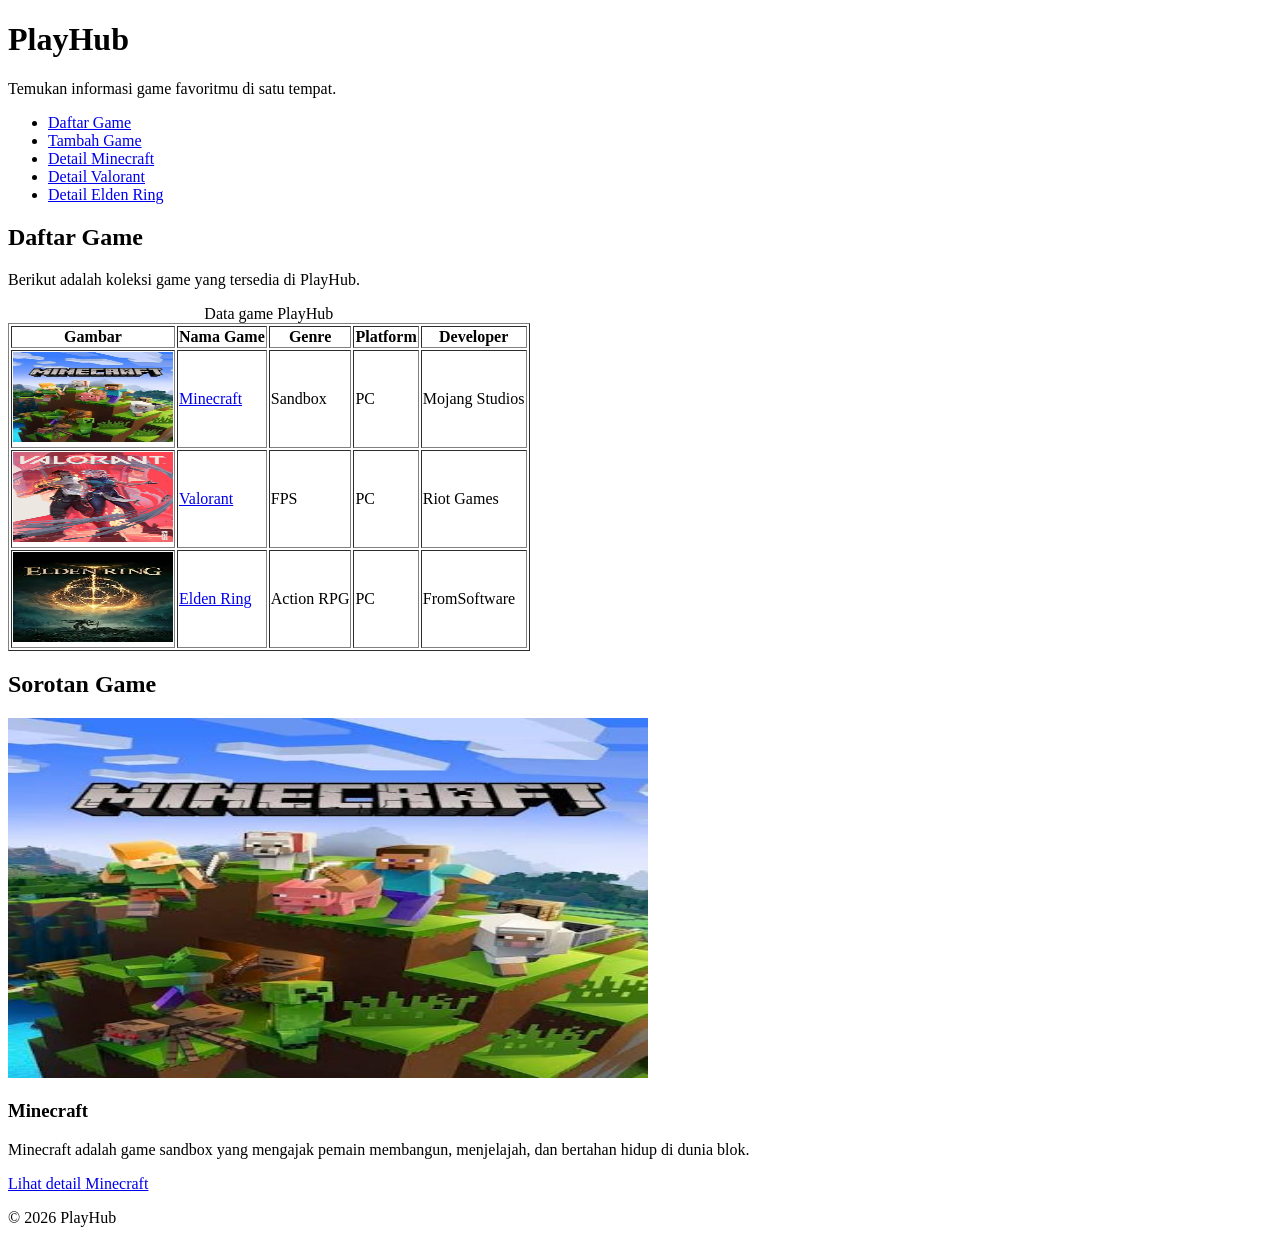
==== index.html @ 58a46918 "Membuat project PlayHub HTML" ====
<!doctype html>
<html lang="id">
<head>
  <meta charset="UTF-8">
  <meta name="viewport" content="width=device-width, initial-scale=1.0">
  <title>PlayHub - Daftar Game</title>
</head>
<body>
  <header>
    <h1>PlayHub</h1>
    <p>Temukan informasi game favoritmu di satu tempat.</p>
    <nav aria-label="Navigasi utama">
      <ul>
        <li><a href="index.html" aria-current="page">Daftar Game</a></li>
        <li><a href="add-game.html">Tambah Game</a></li>
        <li><a href="detail-game.html">Detail Minecraft</a></li>
        <li><a href="detail-valorant.html">Detail Valorant</a></li>
        <li><a href="detail-elden-ring.html">Detail Elden Ring</a></li>
      </ul>
    </nav>
  </header>

  <main>
    <section aria-labelledby="daftar-game">
      <h2 id="daftar-game">Daftar Game</h2>
      <p>Berikut adalah koleksi game yang tersedia di PlayHub.</p>

      <table border="1">
        <caption>Data game PlayHub</caption>
        <thead>
          <tr>
            <th scope="col">Gambar</th>
            <th scope="col">Nama Game</th>
            <th scope="col">Genre</th>
            <th scope="col">Platform</th>
            <th scope="col">Developer</th>
          </tr>
        </thead>
        <tbody>
          <tr>
            <td><img src="images/minecraft_images.jpg" alt="Sampul game Minecraft" width="160" height="90"></td>
            <td><a href="detail-game.html">Minecraft</a></td>
            <td>Sandbox</td>
            <td>PC</td>
            <td>Mojang Studios</td>
          </tr>
          <tr>
            <td><img src="images/valorant_images.jpg" alt="Sampul game Valorant" width="160" height="90"></td>
            <td><a href="detail-valorant.html">Valorant</a></td>
            <td>FPS</td>
            <td>PC</td>
            <td>Riot Games</td>
          </tr>
          <tr>
            <td><img src="images/eldenring_images.jpg" alt="Sampul game Elden Ring" width="160" height="90"></td>
            <td><a href="detail-elden-ring.html">Elden Ring</a></td>
            <td>Action RPG</td>
            <td>PC</td>
            <td>FromSoftware</td>
          </tr>
        </tbody>
      </table>
    </section>

    <article aria-labelledby="sorotan-minecraft">
      <h2 id="sorotan-minecraft">Sorotan Game</h2>
      <img src="images/minecraft_images.jpg" alt="Sampul game Minecraft" width="640" height="360">
      <h3>Minecraft</h3>
      <p>Minecraft adalah game sandbox yang mengajak pemain membangun, menjelajah, dan bertahan hidup di dunia blok.</p>
      <p><a href="detail-game.html">Lihat detail Minecraft</a></p>
    </article>
  </main>

  <footer>
    <p>&copy; 2026 PlayHub</p>
  </footer>
</body>
</html>
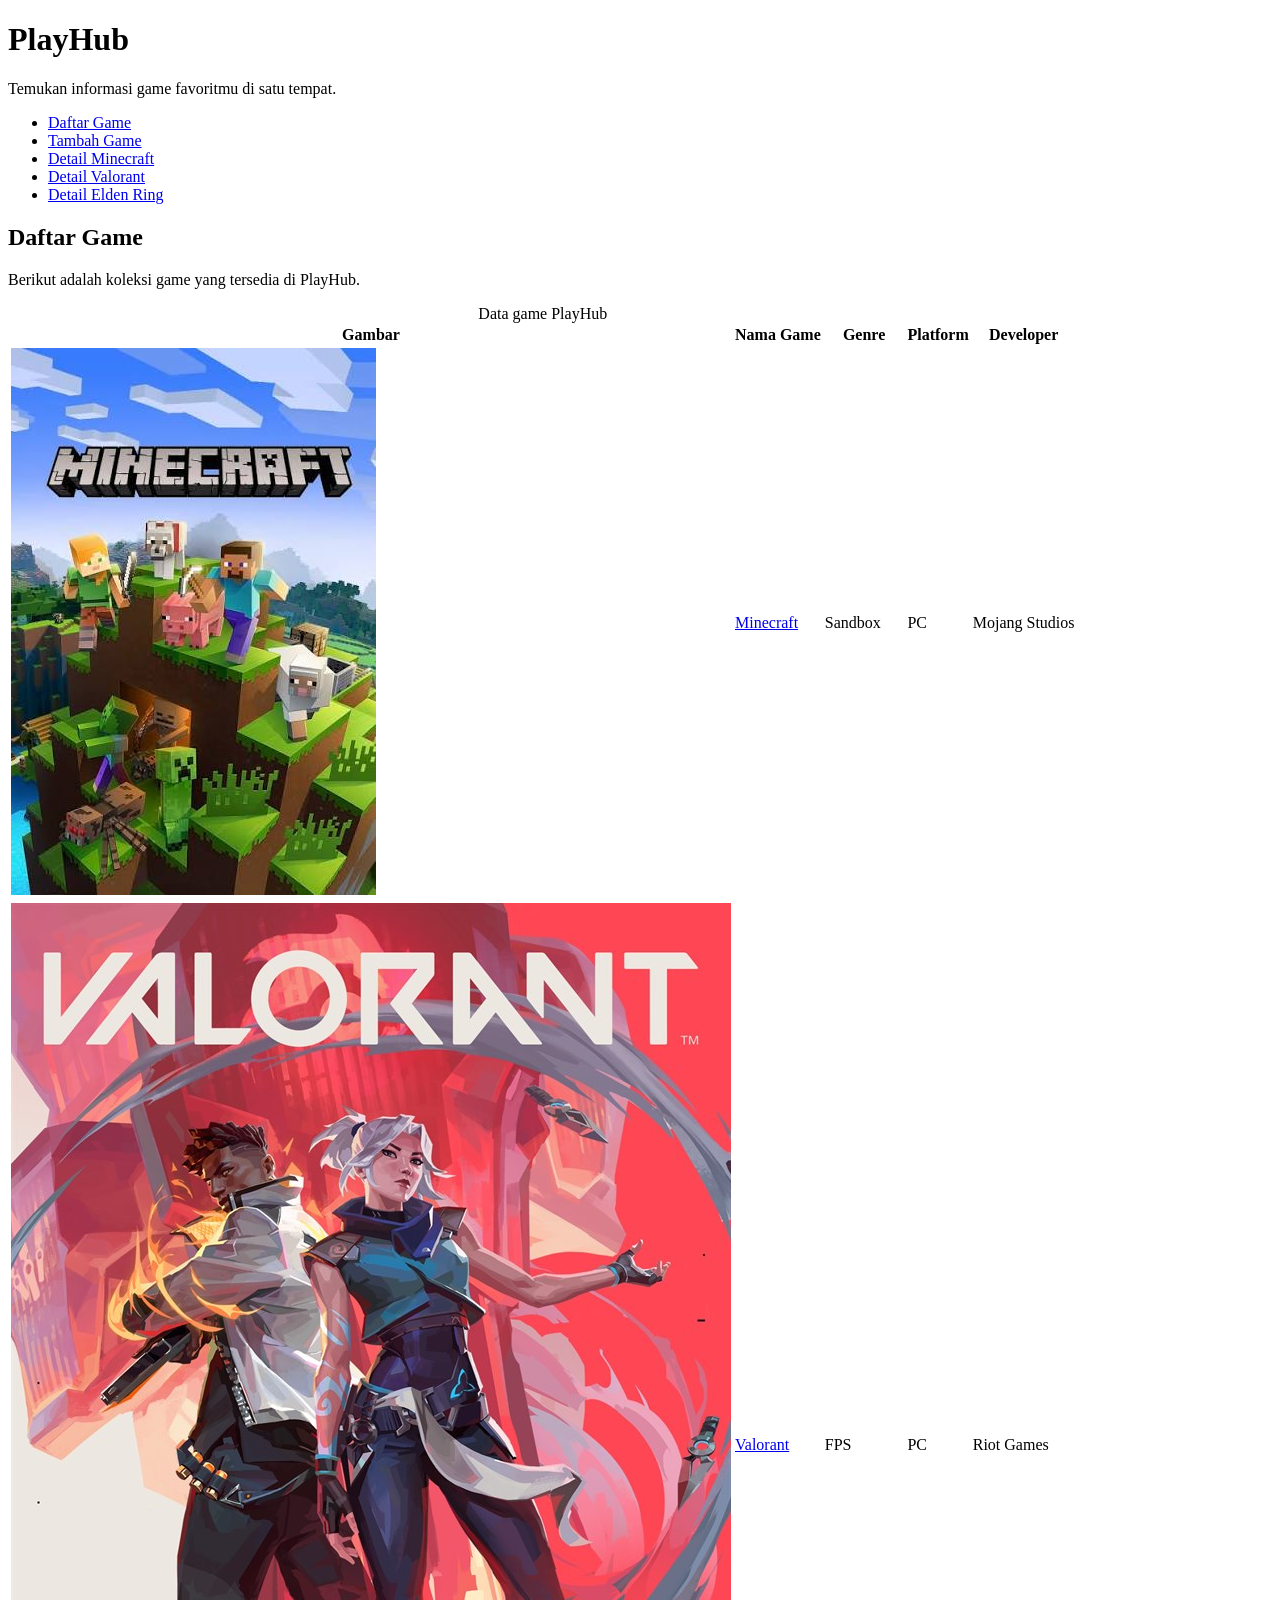
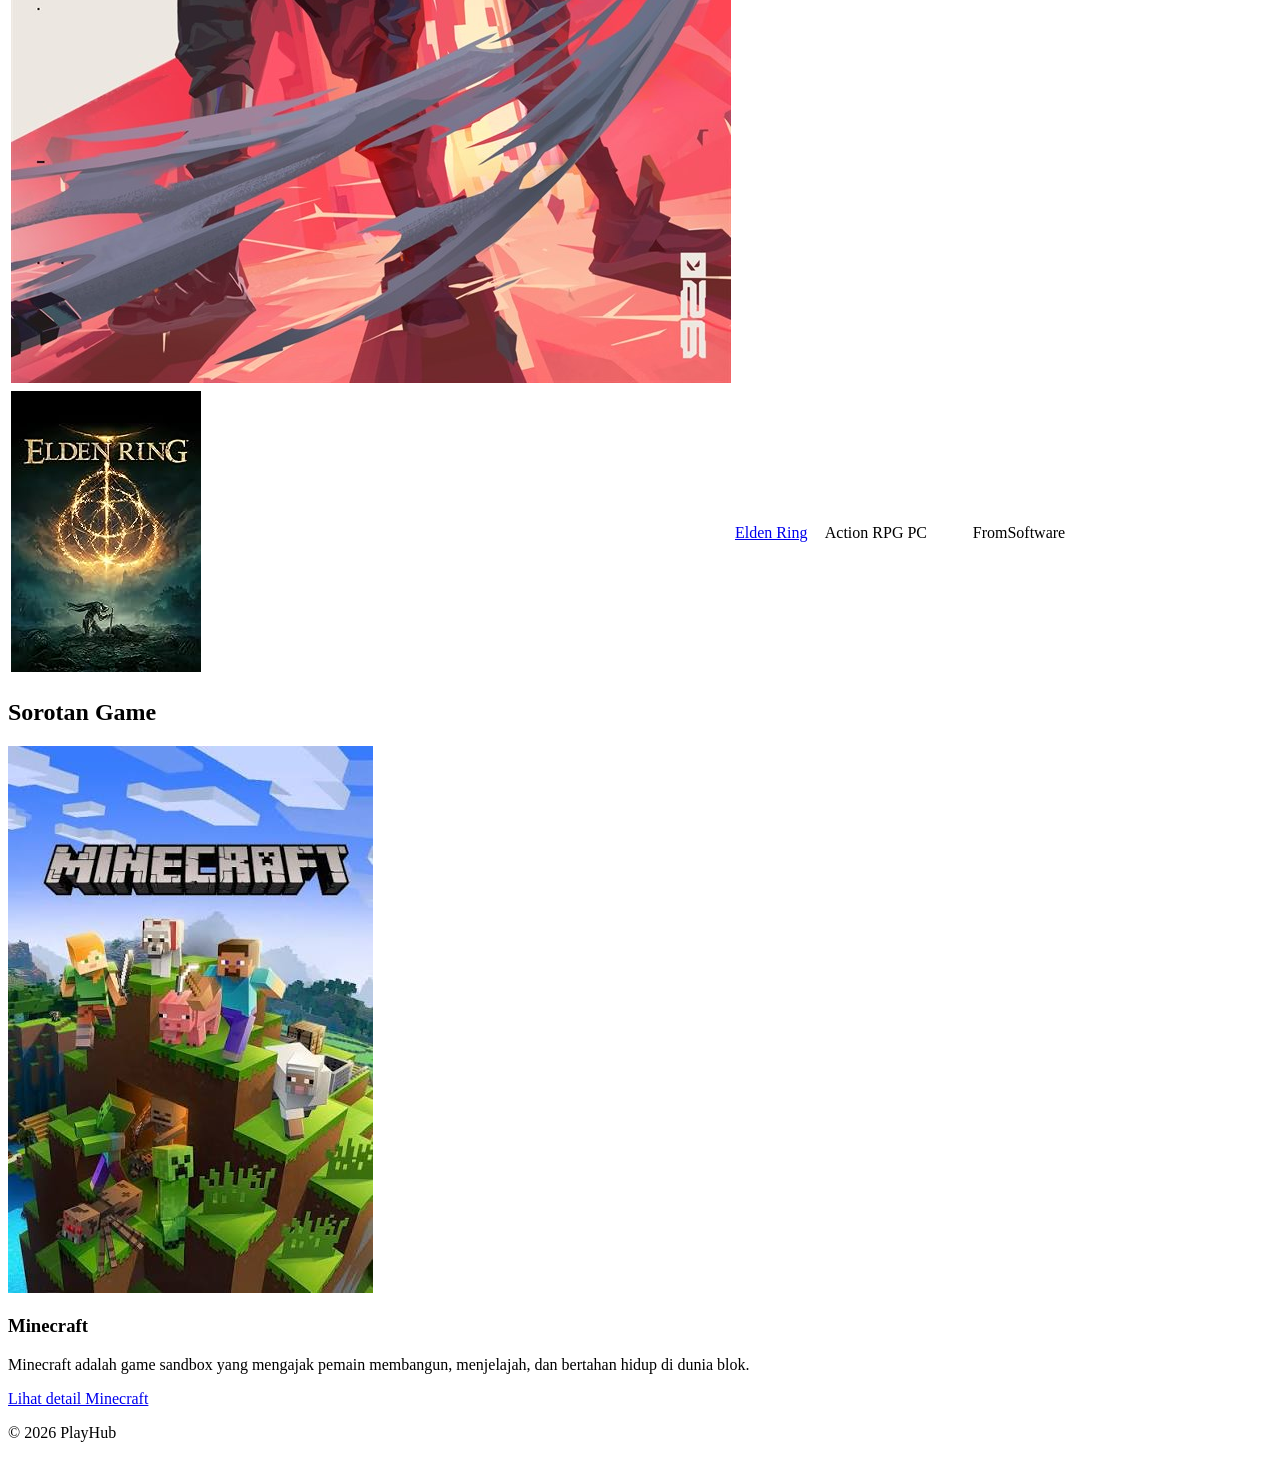
==== commit 91e66831: "Update class index.html dan detail-game.html" ====
--- a/index.html
+++ b/index.html
@@ -1,78 +1,235 @@
 <!doctype html>
 <html lang="id">
+
 <head>
   <meta charset="UTF-8">
   <meta name="viewport" content="width=device-width, initial-scale=1.0">
   <title>PlayHub - Daftar Game</title>
+  <link rel="stylesheet" href="style.css">
 </head>
+
 <body>
-  <header>
-    <h1>PlayHub</h1>
-    <p>Temukan informasi game favoritmu di satu tempat.</p>
-    <nav aria-label="Navigasi utama">
-      <ul>
-        <li><a href="index.html" aria-current="page">Daftar Game</a></li>
-        <li><a href="add-game.html">Tambah Game</a></li>
-        <li><a href="detail-game.html">Detail Minecraft</a></li>
-        <li><a href="detail-valorant.html">Detail Valorant</a></li>
-        <li><a href="detail-elden-ring.html">Detail Elden Ring</a></li>
-      </ul>
-    </nav>
+
+  <header class="site-header">
+
+    <div class="container">
+
+      <h1>PlayHub</h1>
+
+      <p class="subtitle">
+        Temukan informasi game favoritmu di satu tempat.
+      </p>
+
+      <nav aria-label="Navigasi utama">
+
+        <ul class="menu">
+
+          <li>
+            <a href="index.html" aria-current="page">
+              Daftar Game
+            </a>
+          </li>
+
+          <li>
+            <a href="add-game.html">
+              Tambah Game
+            </a>
+          </li>
+
+          <li>
+            <a href="detail-game.html">
+              Detail Minecraft
+            </a>
+          </li>
+
+          <li>
+            <a href="detail-valorant.html">
+              Detail Valorant
+            </a>
+          </li>
+
+          <li>
+            <a href="detail-elden-ring.html">
+              Detail Elden Ring
+            </a>
+          </li>
+
+        </ul>
+
+      </nav>
+
+    </div>
+
   </header>
 
+
   <main>
-    <section aria-labelledby="daftar-game">
-      <h2 id="daftar-game">Daftar Game</h2>
-      <p>Berikut adalah koleksi game yang tersedia di PlayHub.</p>
-
-      <table border="1">
-        <caption>Data game PlayHub</caption>
-        <thead>
-          <tr>
-            <th scope="col">Gambar</th>
-            <th scope="col">Nama Game</th>
-            <th scope="col">Genre</th>
-            <th scope="col">Platform</th>
-            <th scope="col">Developer</th>
-          </tr>
-        </thead>
-        <tbody>
-          <tr>
-            <td><img src="images/minecraft_images.jpg" alt="Sampul game Minecraft" width="160" height="90"></td>
-            <td><a href="detail-game.html">Minecraft</a></td>
-            <td>Sandbox</td>
-            <td>PC</td>
-            <td>Mojang Studios</td>
-          </tr>
-          <tr>
-            <td><img src="images/valorant_images.jpg" alt="Sampul game Valorant" width="160" height="90"></td>
-            <td><a href="detail-valorant.html">Valorant</a></td>
-            <td>FPS</td>
-            <td>PC</td>
-            <td>Riot Games</td>
-          </tr>
-          <tr>
-            <td><img src="images/eldenring_images.jpg" alt="Sampul game Elden Ring" width="160" height="90"></td>
-            <td><a href="detail-elden-ring.html">Elden Ring</a></td>
-            <td>Action RPG</td>
-            <td>PC</td>
-            <td>FromSoftware</td>
-          </tr>
-        </tbody>
-      </table>
-    </section>
-
-    <article aria-labelledby="sorotan-minecraft">
-      <h2 id="sorotan-minecraft">Sorotan Game</h2>
-      <img src="images/minecraft_images.jpg" alt="Sampul game Minecraft" width="640" height="360">
-      <h3>Minecraft</h3>
-      <p>Minecraft adalah game sandbox yang mengajak pemain membangun, menjelajah, dan bertahan hidup di dunia blok.</p>
-      <p><a href="detail-game.html">Lihat detail Minecraft</a></p>
-    </article>
+
+    <div class="container">
+
+      <section class="game-list" aria-labelledby="daftar-game">
+
+        <h2 id="daftar-game">
+          Daftar Game
+        </h2>
+
+        <p>
+          Berikut adalah koleksi game yang tersedia di PlayHub.
+        </p>
+
+        <div class="table-container">
+
+          <table>
+
+            <caption>
+              Data game PlayHub
+            </caption>
+
+            <thead>
+
+              <tr>
+                <th scope="col">Gambar</th>
+                <th scope="col">Nama Game</th>
+                <th scope="col">Genre</th>
+                <th scope="col">Platform</th>
+                <th scope="col">Developer</th>
+              </tr>
+
+            </thead>
+
+            <tbody>
+
+              <tr>
+
+                <td>
+                  <img src="images/minecraft_images.jpg" alt="Sampul game Minecraft" class="game-image">
+                </td>
+
+                <td>
+                  <a href="detail-game.html">
+                    Minecraft
+                  </a>
+                </td>
+
+                <td>
+                  Sandbox
+                </td>
+
+                <td>
+                  PC
+                </td>
+
+                <td>
+                  Mojang Studios
+                </td>
+
+              </tr>
+
+
+              <tr>
+
+                <td>
+                  <img src="images/valorant_images.jpg" alt="Sampul game Valorant" class="game-image">
+                </td>
+
+                <td>
+                  <a href="detail-valorant.html">
+                    Valorant
+                  </a>
+                </td>
+
+                <td>
+                  FPS
+                </td>
+
+                <td>
+                  PC
+                </td>
+
+                <td>
+                  Riot Games
+                </td>
+
+              </tr>
+
+
+              <tr>
+
+                <td>
+                  <img src="images/eldenring_images.jpg" alt="Sampul game Elden Ring" class="game-image">
+                </td>
+
+                <td>
+                  <a href="detail-elden-ring.html">
+                    Elden Ring
+                  </a>
+                </td>
+
+                <td>
+                  Action RPG
+                </td>
+
+                <td>
+                  PC
+                </td>
+
+                <td>
+                  FromSoftware
+                </td>
+
+              </tr>
+
+            </tbody>
+
+          </table>
+
+        </div>
+
+      </section>
+
+
+      <article class="featured-game" aria-labelledby="sorotan-minecraft">
+
+        <h2 id="sorotan-minecraft">
+          Sorotan Game
+        </h2>
+
+        <img src="images/minecraft_images.jpg" alt="Sampul game Minecraft" class="featured-image">
+
+        <h3>
+          Minecraft
+        </h3>
+
+        <p>
+          Minecraft adalah game sandbox yang mengajak pemain
+          membangun, menjelajah, dan bertahan hidup di dunia blok.
+        </p>
+
+        <p>
+          <a href="detail-game.html" class="button-link">
+            Lihat detail Minecraft
+          </a>
+        </p>
+
+      </article>
+
+    </div>
+
   </main>
 
-  <footer>
-    <p>&copy; 2026 PlayHub</p>
+
+  <footer class="site-footer">
+
+    <div class="container">
+
+      <p>
+        &copy; 2026 PlayHub
+      </p>
+
+    </div>
+
   </footer>
+
 </body>
-</html>
+
+</html>
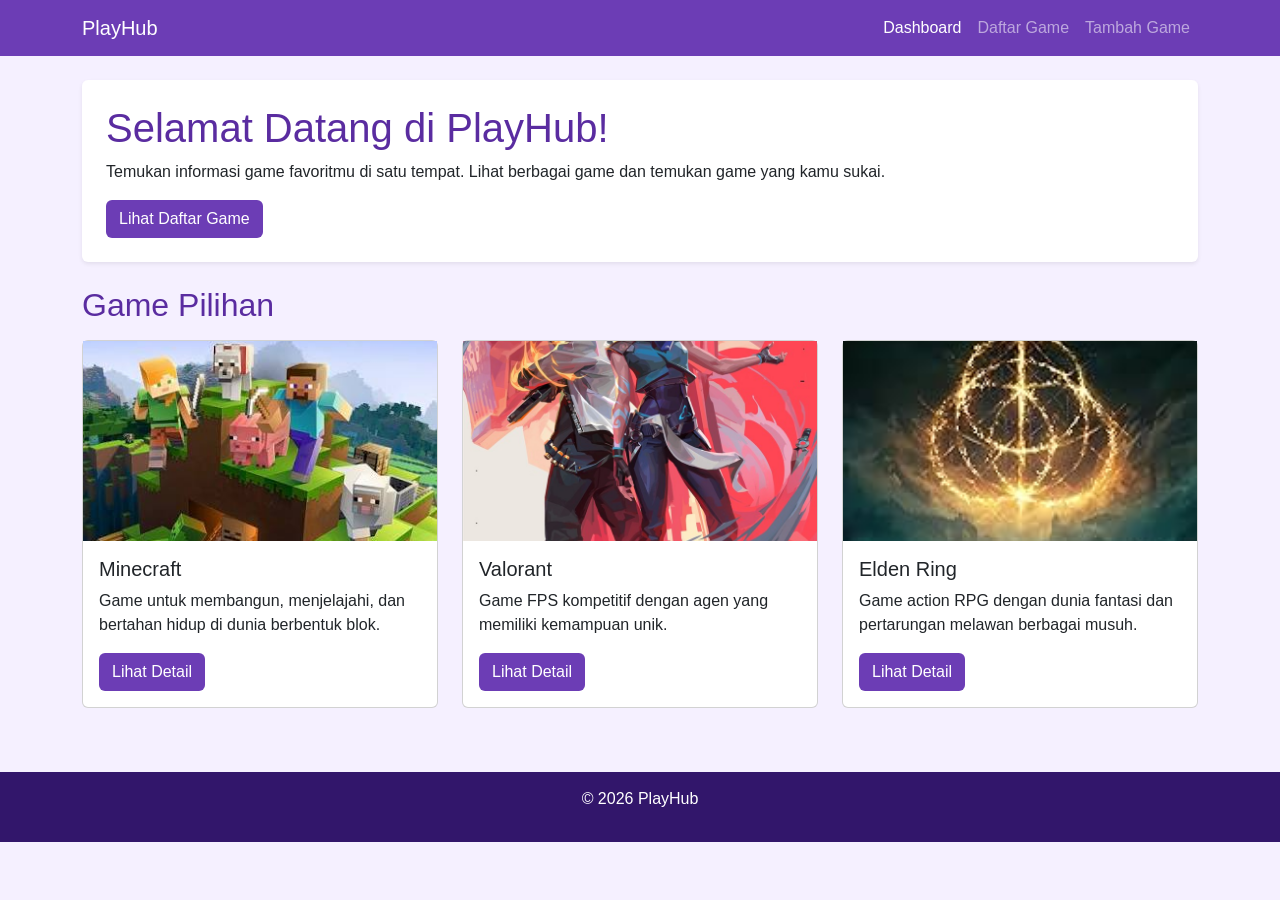
==== commit 037d4907: "update index html menggunakan bootstrap" ====
--- a/index.html
+++ b/index.html
@@ -1,235 +1,177 @@
-<!doctype html>
+<!DOCTYPE html>
 <html lang="id">
+<head>
+    <meta charset="UTF-8">
+    <meta name="viewport" content="width=device-width, initial-scale=1.0">
 
-<head>
-  <meta charset="UTF-8">
-  <meta name="viewport" content="width=device-width, initial-scale=1.0">
-  <title>PlayHub - Daftar Game</title>
-  <link rel="stylesheet" href="style.css">
+    <title>PlayHub - Dashboard</title>
+
+    <!-- Bootstrap CSS -->
+    <link href="https://cdn.jsdelivr.net/npm/bootstrap@5.3.3/dist/css/bootstrap.min.css" rel="stylesheet">
+
+    <!-- CSS sederhana -->
+    <style>
+        body {
+            background-color: #f5f0ff;
+            font-family: Arial, sans-serif;
+        }
+
+        .navbar {
+            background-color: #6c3db5;
+        }
+
+        .judul {
+            color: #5a2ca0;
+        }
+
+        .tombol {
+            background-color: #6c3db5;
+            color: white;
+        }
+
+        .tombol:hover {
+            background-color: #4f278c;
+            color: white;
+        }
+
+        .game-img {
+            width: 100%;
+            height: 200px;
+            object-fit: cover;
+        }
+
+        footer {
+            background-color: #32166b;
+            color: white;
+            text-align: center;
+            padding: 15px;
+        }
+    </style>
 </head>
 
 <body>
 
-  <header class="site-header">
+    <!-- Navbar -->
+    <nav class="navbar navbar-expand-lg navbar-dark">
+        <div class="container">
+            <a class="navbar-brand" href="index.html">PlayHub</a>
 
-    <div class="container">
+            <button class="navbar-toggler" type="button"
+                data-bs-toggle="collapse" data-bs-target="#menu">
+                <span class="navbar-toggler-icon"></span>
+            </button>
 
-      <h1>PlayHub</h1>
+            <div class="collapse navbar-collapse" id="menu">
+                <ul class="navbar-nav ms-auto">
+                    <li class="nav-item">
+                        <a class="nav-link active" href="index.html">Dashboard</a>
+                    </li>
+                    <li class="nav-item">
+                        <a class="nav-link" href="daftar-game.html">Daftar Game</a>
+                    </li>
+                    <li class="nav-item">
+                        <a class="nav-link" href="add-game.html">Tambah Game</a>
+                    </li>
+                </ul>
+            </div>
+        </div>
+    </nav>
 
-      <p class="subtitle">
-        Temukan informasi game favoritmu di satu tempat.
-      </p>
+    <!-- Konten utama -->
+    <div class="container mt-4 mb-5">
 
-      <nav aria-label="Navigasi utama">
+        <!-- Sambutan -->
+        <div class="bg-white p-4 rounded shadow-sm mb-4">
+            <h1 class="judul">Selamat Datang di PlayHub!</h1>
 
-        <ul class="menu">
+            <p>
+                Temukan informasi game favoritmu di satu tempat.
+                Lihat berbagai game dan temukan game yang kamu sukai.
+            </p>
 
-          <li>
-            <a href="index.html" aria-current="page">
-              Daftar Game
+            <a href="daftar-game.html" class="btn tombol">
+                Lihat Daftar Game
             </a>
-          </li>
+        </div>
 
-          <li>
-            <a href="add-game.html">
-              Tambah Game
-            </a>
-          </li>
+        <!-- Daftar game pilihan -->
+        <h2 class="judul mb-3">Game Pilihan</h2>
 
-          <li>
-            <a href="detail-game.html">
-              Detail Minecraft
-            </a>
-          </li>
+        <div class="row">
 
-          <li>
-            <a href="detail-valorant.html">
-              Detail Valorant
-            </a>
-          </li>
+            <!-- Minecraft -->
+            <div class="col-md-4 mb-3">
+                <div class="card">
+                    <img src="images/minecraft_images.jpg"
+                        class="game-img" alt="Minecraft">
 
-          <li>
-            <a href="detail-elden-ring.html">
-              Detail Elden Ring
-            </a>
-          </li>
+                    <div class="card-body">
+                        <h5 class="card-title">Minecraft</h5>
 
-        </ul>
+                        <p class="card-text">
+                            Game untuk membangun, menjelajahi,
+                            dan bertahan hidup di dunia berbentuk blok.
+                        </p>
 
-      </nav>
+                        <a href="detail-game.html" class="btn tombol">
+                            Lihat Detail
+                        </a>
+                    </div>
+                </div>
+            </div>
 
+            <!-- Valorant -->
+            <div class="col-md-4 mb-3">
+                <div class="card">
+                    <img src="images/valorant_images.jpg"
+                        class="game-img" alt="Valorant">
+
+                    <div class="card-body">
+                        <h5 class="card-title">Valorant</h5>
+
+                        <p class="card-text">
+                            Game FPS kompetitif dengan agen
+                            yang memiliki kemampuan unik.
+                        </p>
+
+                        <a href="detail-valorant.html" class="btn tombol">
+                            Lihat Detail
+                        </a>
+                    </div>
+                </div>
+            </div>
+
+            <!-- Elden Ring -->
+            <div class="col-md-4 mb-3">
+                <div class="card">
+                    <img src="images/eldenring_images.jpg"
+                        class="game-img" alt="Elden Ring">
+
+                    <div class="card-body">
+                        <h5 class="card-title">Elden Ring</h5>
+
+                        <p class="card-text">
+                            Game action RPG dengan dunia fantasi
+                            dan pertarungan melawan berbagai musuh.
+                        </p>
+
+                        <a href="detail-elden-ring.html" class="btn tombol">
+                            Lihat Detail
+                        </a>
+                    </div>
+                </div>
+            </div>
+
+        </div>
     </div>
 
-  </header>
+    <!-- Footer -->
+    <footer>
+        <p>&copy; 2026 PlayHub</p>
+    </footer>
 
-
-  <main>
-
-    <div class="container">
-
-      <section class="game-list" aria-labelledby="daftar-game">
-
-        <h2 id="daftar-game">
-          Daftar Game
-        </h2>
-
-        <p>
-          Berikut adalah koleksi game yang tersedia di PlayHub.
-        </p>
-
-        <div class="table-container">
-
-          <table>
-
-            <caption>
-              Data game PlayHub
-            </caption>
-
-            <thead>
-
-              <tr>
-                <th scope="col">Gambar</th>
-                <th scope="col">Nama Game</th>
-                <th scope="col">Genre</th>
-                <th scope="col">Platform</th>
-                <th scope="col">Developer</th>
-              </tr>
-
-            </thead>
-
-            <tbody>
-
-              <tr>
-
-                <td>
-                  <img src="images/minecraft_images.jpg" alt="Sampul game Minecraft" class="game-image">
-                </td>
-
-                <td>
-                  <a href="detail-game.html">
-                    Minecraft
-                  </a>
-                </td>
-
-                <td>
-                  Sandbox
-                </td>
-
-                <td>
-                  PC
-                </td>
-
-                <td>
-                  Mojang Studios
-                </td>
-
-              </tr>
-
-
-              <tr>
-
-                <td>
-                  <img src="images/valorant_images.jpg" alt="Sampul game Valorant" class="game-image">
-                </td>
-
-                <td>
-                  <a href="detail-valorant.html">
-                    Valorant
-                  </a>
-                </td>
-
-                <td>
-                  FPS
-                </td>
-
-                <td>
-                  PC
-                </td>
-
-                <td>
-                  Riot Games
-                </td>
-
-              </tr>
-
-
-              <tr>
-
-                <td>
-                  <img src="images/eldenring_images.jpg" alt="Sampul game Elden Ring" class="game-image">
-                </td>
-
-                <td>
-                  <a href="detail-elden-ring.html">
-                    Elden Ring
-                  </a>
-                </td>
-
-                <td>
-                  Action RPG
-                </td>
-
-                <td>
-                  PC
-                </td>
-
-                <td>
-                  FromSoftware
-                </td>
-
-              </tr>
-
-            </tbody>
-
-          </table>
-
-        </div>
-
-      </section>
-
-
-      <article class="featured-game" aria-labelledby="sorotan-minecraft">
-
-        <h2 id="sorotan-minecraft">
-          Sorotan Game
-        </h2>
-
-        <img src="images/minecraft_images.jpg" alt="Sampul game Minecraft" class="featured-image">
-
-        <h3>
-          Minecraft
-        </h3>
-
-        <p>
-          Minecraft adalah game sandbox yang mengajak pemain
-          membangun, menjelajah, dan bertahan hidup di dunia blok.
-        </p>
-
-        <p>
-          <a href="detail-game.html" class="button-link">
-            Lihat detail Minecraft
-          </a>
-        </p>
-
-      </article>
-
-    </div>
-
-  </main>
-
-
-  <footer class="site-footer">
-
-    <div class="container">
-
-      <p>
-        &copy; 2026 PlayHub
-      </p>
-
-    </div>
-
-  </footer>
+    <!-- Bootstrap JavaScript -->
+    <script src="https://cdn.jsdelivr.net/npm/bootstrap@5.3.3/dist/js/bootstrap.bundle.min.js"></script>
 
 </body>
-
 </html>
